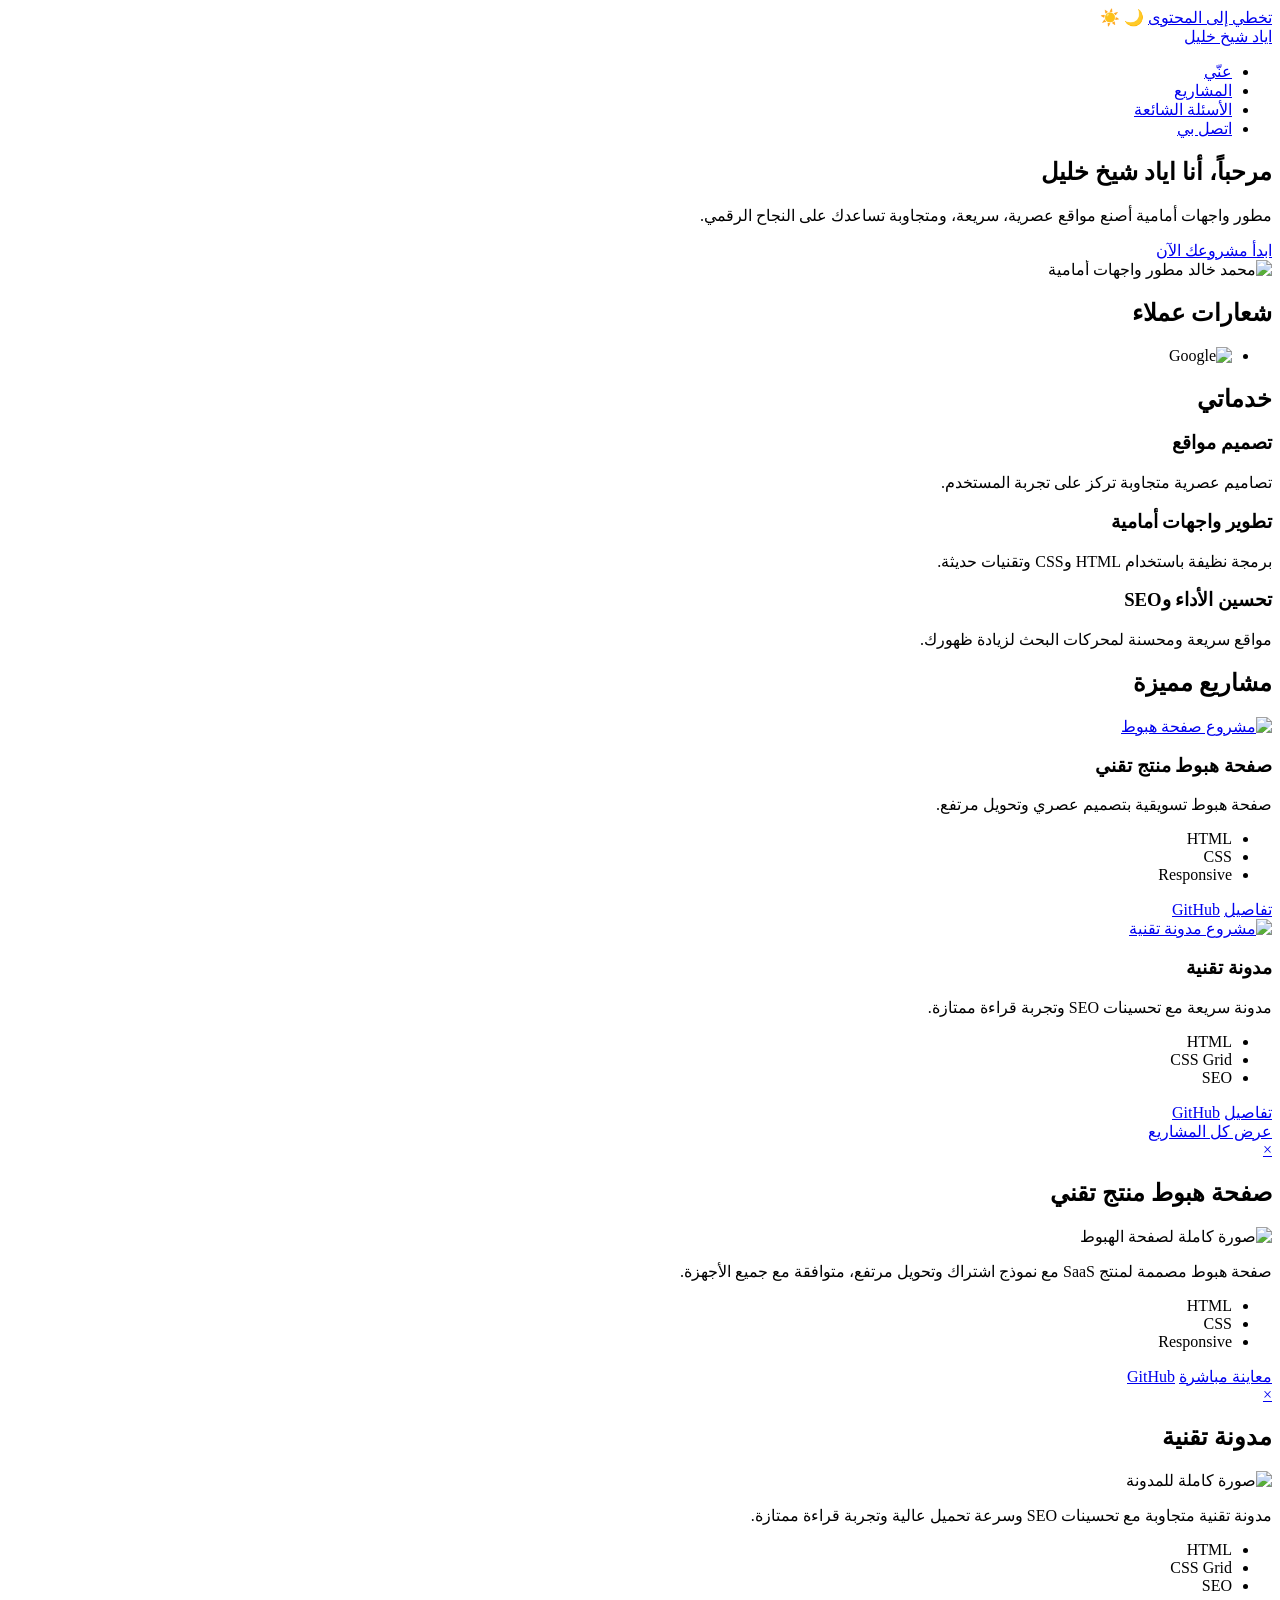
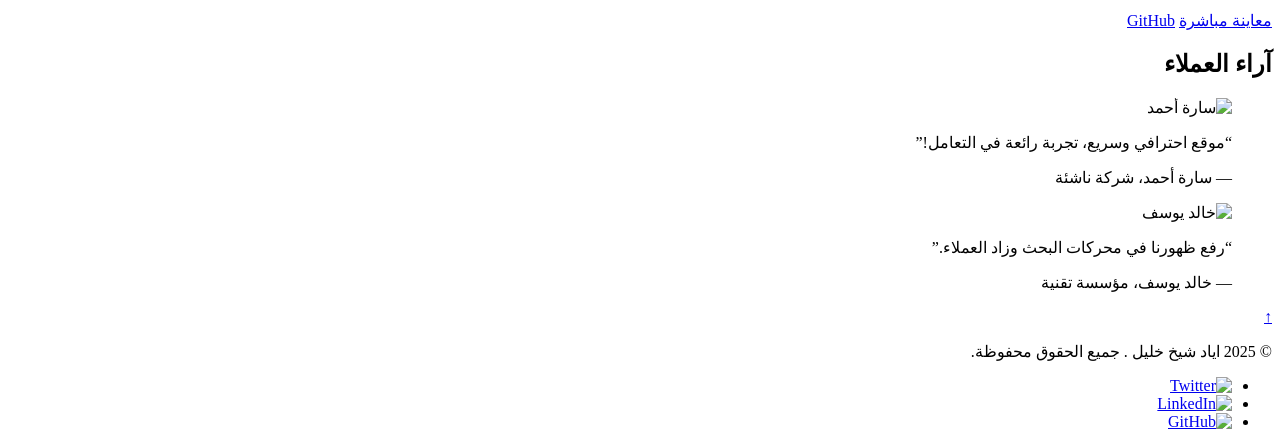
==== docs/index.html @ 0c0e5998 "Add files via upload" ====
<!DOCTYPE html>
<html lang="ar" dir="rtl">
<head>
  <meta charset="UTF-8">
  <meta name="viewport" content="width=device-width,initial-scale=1.0">
  <meta name="description" content="بورتفوليو احترافي للتسويق والتوظيف، تصميم عصري ومتجاوب، سريع ومحسن لمحركات البحث.">
  <link rel="canonical" href="https://your-portfolio.com/">
  <meta property="og:title" content="بورتفوليو احترافي | اياد شيخ خليل ">
  <meta property="og:description" content="موقع شخصي احترافي لعرض الأعمال والخدمات.">
  <meta property="og:image" content="https://images.unsplash.com/photo-1508214751196-bcfd4ca60f91?auto=format&fit=facearea&w=600&q=80">
  <meta property="og:type" content="website">
  <meta property="og:url" content="https://your-portfolio.com/">
  <title>بورتفوليو احترافي|اياد شيخ خليل </title>
  <link rel="icon" href="https://www.svgrepo.com/show/475654/github-color.svg">
  <link href="https://fonts.googleapis.com/css2?family=Cairo:wght@700&family=Montserrat:wght@400;600&display=swap" rel="stylesheet">
  <link rel="stylesheet" href="css/styles.css">
</head>
<body>
  <a href="#main" class="skip-link">تخطي إلى المحتوى</a>
  <input type="checkbox" id="dark-toggle" class="dark-toggle" hidden>
  <label for="dark-toggle" class="dark-toggle-label" aria-label="تبديل الوضع الليلي">
    <span class="moon">🌙</span>
    <span class="sun">☀️</span>
  </label>
  <header class="header">
    <nav class="nav container" aria-label="القائمة الرئيسية">
      <a href="index.html" class="logo" aria-label="الصفحة الرئيسية"> اياد شيخ خليل </a>
      <ul class="nav-list">
        <li><a href="about.html">عنّي</a></li>
        <li><a href="projects.html">المشاريع</a></li>
        <li><a href="faq.html">الأسئلة الشائعة</a></li>
        <li><a href="contact.html" class="btn btn-primary">اتصل بي</a></li>
      </ul>
    </nav>
  </header>
  <main id="main">
    <!-- Hero Section -->
    <section class="hero container">
      <div class="hero-content">
        <h1>مرحباً، أنا <span class="highlight">اياد شيخ خليل</span></h1>
        <p>مطور واجهات أمامية أصنع مواقع عصرية، سريعة، ومتجاوبة تساعدك على النجاح الرقمي.</p>
        <a href="contact.html" class="btn btn-primary cta">ابدأ مشروعك الآن</a>
      </div>
      <div class="hero-image">
        <img 
          src="https://cdn.pixabay.com/photo/2023/12/01/22/27/spiderman-8424632_1280.jpg"
            srcset="https://cdn.pixabay.com/photo/2023/12/01/22/27/spiderman-8424632_1280.jpg 320w, https://cdn.pixabay.com/photo/2023/12/01/22/27/spiderman-8424632_1280.jpg 640w, https://cdn.pixabay.com/photo/2023/12/01/22/27/spiderman-8424632_1280.jpg 1024w"

          sizes="(max-width: 480px) 180px, (max-width: 1024px) 320px, 320px"
          alt="محمد خالد مطور واجهات أمامية" width="320" height="320" loading="lazy">
      </div>
    </section>
    <!-- Clients Logos -->
    <section class="clients container">
      <h2 class="visually-hidden">شعارات عملاء</h2>
      <ul class="clients-logos">
        <li><img src="https://www.svgrepo.com/show/475656/google-color.svg" alt="Google"></li>
      </ul>
    </section>
    <!-- Services Section -->
    <section class="services container">
      <h2>خدماتي</h2>
      <div class="services-grid">
        <article class="service-card">
          <h3>تصميم مواقع</h3>
          <p>تصاميم عصرية متجاوبة تركز على تجربة المستخدم.</p>
        </article>
        <article class="service-card">
          <h3>تطوير واجهات أمامية</h3>
          <p>برمجة نظيفة باستخدام HTML وCSS وتقنيات حديثة.</p>
        </article>
        <article class="service-card">
          <h3>تحسين الأداء وSEO</h3>
          <p>مواقع سريعة ومحسنة لمحركات البحث لزيادة ظهورك.</p>
        </article>
      </div>
    </section>
    <!-- Featured Projects -->
    <section class="featured-projects container">
      <h2>مشاريع مميزة</h2>
      <div class="projects-grid">
        <article class="project-card">
          <a href="#modal-project1" class="project-modal-link" aria-label="تفاصيل المشروع الأول">
            <img 
              src="https://images.unsplash.com/photo-1461749280684-dccba630e2f6?auto=format&fit=crop&w=320&q=80"
              srcset="
                https://images.unsplash.com/photo-1461749280684-dccba630e2f6?auto=format&fit=crop&w=180&q=80 180w,
                https://images.unsplash.com/photo-1461749280684-dccba630e2f6?auto=format&fit=crop&w=320&q=80 320w,
                https://images.unsplash.com/photo-1461749280684-dccba630e2f6?auto=format&fit=crop&w=600&q=80 600w
              "
              sizes="(max-width: 480px) 100vw, (max-width: 1024px) 50vw, 320px"
              alt="مشروع صفحة هبوط" width="320" height="180" loading="lazy">
          </a>
          <div class="project-info">
            <h3>صفحة هبوط منتج تقني</h3>
            <p>صفحة هبوط تسويقية بتصميم عصري وتحويل مرتفع.</p>
            <ul class="tech-list">
              <li>HTML</li>
              <li>CSS</li>
              <li>Responsive</li>
            </ul>
            <div class="project-links">
              <a href="#modal-project1" class="btn btn-secondary project-modal-link" aria-label="تفاصيل المشروع">تفاصيل</a>
              <a href="#" class="btn btn-link" aria-label="رابط GitHub">GitHub</a>
            </div>
          </div>
        </article>
        <article class="project-card">
          <a href="#modal-project2" class="project-modal-link" aria-label="تفاصيل المشروع الثاني">
            <img 
              src="https://images.unsplash.com/photo-1515378791036-0648a3ef77b2?auto=format&fit=crop&w=320&q=80"
              srcset="
                https://images.unsplash.com/photo-1515378791036-0648a3ef77b2?auto=format&fit=crop&w=180&q=80 180w,
                https://images.unsplash.com/photo-1515378791036-0648a3ef77b2?auto=format&fit=crop&w=320&q=80 320w,
                https://images.unsplash.com/photo-1515378791036-0648a3ef77b2?auto=format&fit=crop&w=600&q=80 600w
              "
              sizes="(max-width: 480px) 100vw, (max-width: 1024px) 50vw, 320px"
              alt="مشروع مدونة تقنية" width="320" height="180" loading="lazy">
          </a>
          <div class="project-info">
            <h3>مدونة تقنية</h3>
            <p>مدونة سريعة مع تحسينات SEO وتجربة قراءة ممتازة.</p>
            <ul class="tech-list">
              <li>HTML</li>
              <li>CSS Grid</li>
              <li>SEO</li>
            </ul>
            <div class="project-links">
              <a href="#modal-project2" class="btn btn-secondary project-modal-link" aria-label="تفاصيل المشروع">تفاصيل</a>
              <a href="#" class="btn btn-link" aria-label="رابط GitHub">GitHub</a>
            </div>
          </div>
        </article>
      </div>
      <a href="projects.html" class="btn btn-outline">عرض كل المشاريع</a>
    </section>
    <!-- Project Modal 1 -->
    <div id="modal-project1" class="modal-overlay" tabindex="-1" aria-modal="true" role="dialog">
      <div class="modal-content">
        <a href="#" class="modal-close" aria-label="إغلاق">×</a>
        <h2>صفحة هبوط منتج تقني</h2>
        <img src="https://images.unsplash.com/photo-1461749280684-dccba630e2f6?auto=format&fit=crop&w=600&q=80" alt="صورة كاملة لصفحة الهبوط" width="600" height="340" loading="lazy">
        <p>صفحة هبوط مصممة لمنتج SaaS مع نموذج اشتراك وتحويل مرتفع، متوافقة مع جميع الأجهزة.</p>
        <ul class="tech-list">
          <li>HTML</li>
          <li>CSS</li>
          <li>Responsive</li>
        </ul>
        <div class="project-links">
          <a href="#" class="btn btn-secondary">معاينة مباشرة</a>
          <a href="#" class="btn btn-link">GitHub</a>
        </div>
      </div>
    </div>
    <!-- Project Modal 2 -->
    <div id="modal-project2" class="modal-overlay" tabindex="-1" aria-modal="true" role="dialog">
      <div class="modal-content">
        <a href="#" class="modal-close" aria-label="إغلاق">×</a>
        <h2>مدونة تقنية</h2>
        <img src="https://images.unsplash.com/photo-1515378791036-0648a3ef77b2?auto=format&fit=crop&w=600&q=80" alt="صورة كاملة للمدونة" width="600" height="340" loading="lazy">
        <p>مدونة تقنية متجاوبة مع تحسينات SEO وسرعة تحميل عالية وتجربة قراءة ممتازة.</p>
        <ul class="tech-list">
          <li>HTML</li>
          <li>CSS Grid</li>
          <li>SEO</li>
        </ul>
        <div class="project-links">
          <a href="#" class="btn btn-secondary">معاينة مباشرة</a>
          <a href="#" class="btn btn-link">GitHub</a>
        </div>
      </div>
    </div>
    <!-- Testimonials -->
    <section class="testimonials container">
      <h2>آراء العملاء</h2>
      <div class="testimonials-grid">
        <blockquote class="testimonial-card">
          <img src="https://cdn.pixabay.com/photo/2016/12/05/21/55/super-woman-1885016_1280.jpg" alt="سارة أحمد" class="testimonial-avatar" width="48" height="48">
          <p>“موقع احترافي وسريع، تجربة رائعة في التعامل!”</p>
          <footer>— سارة أحمد، شركة ناشئة</footer>
        </blockquote>
        <blockquote class="testimonial-card">
          <img src="https://cdn.pixabay.com/photo/2023/07/06/09/07/ai-generated-8109979_1280.jpg" alt="خالد يوسف" class="testimonial-avatar" width="48" height="48">
          <p>“رفع ظهورنا في محركات البحث وزاد العملاء.”</p>
          <footer>— خالد يوسف، مؤسسة تقنية</footer>
        </blockquote>
      </div>
    </section>
    <a href="#top" class="back-to-top" aria-label="العودة للأعلى">↑</a>
  </main>
  <footer class="footer">
    <div class="container footer-content">
      <p>&copy; 2025  اياد شيخ خليل . جميع الحقوق محفوظة.</p>
      <ul class="social-list">
        <li><a href="#" aria-label="تويتر"><img src="https://www.svgrepo.com/show/475689/twitter-color.svg" alt="Twitter"></a></li>
        <li><a href="#" aria-label="لينكدإن"><img src="https://www.svgrepo.com/show/475661/linkedin-color.svg" alt="LinkedIn"></a></li>
        <li><a href="#" aria-label="جيت هب"><img src="https://www.svgrepo.com/show/475654/github-color.svg" alt="GitHub"></a></li>
      </ul>
    </div>
  </footer>
<script>
  // عند تحميل الصفحة: تحقق من localStorage وفعّل الوضع المناسب
  document.addEventListener('DOMContentLoaded', function() {
    const toggle = document.getElementById('dark-toggle');
    // إذا كان هناك تفضيل محفوظ
    if(localStorage.getItem('theme') === 'dark') {
      toggle.checked = true;
      document.body.classList.add('dark');
    } else {
      toggle.checked = false;
      document.body.classList.remove('dark');
    }
    // عند تغيير التبديل، احفظ التفضيل
    toggle.addEventListener('change', function() {
      if(toggle.checked) {
        localStorage.setItem('theme', 'dark');
        document.body.classList.add('dark');
      } else {
        localStorage.setItem('theme', 'light');
        document.body.classList.remove('dark');
      }
    });
  });
</script>
</body>
</html>
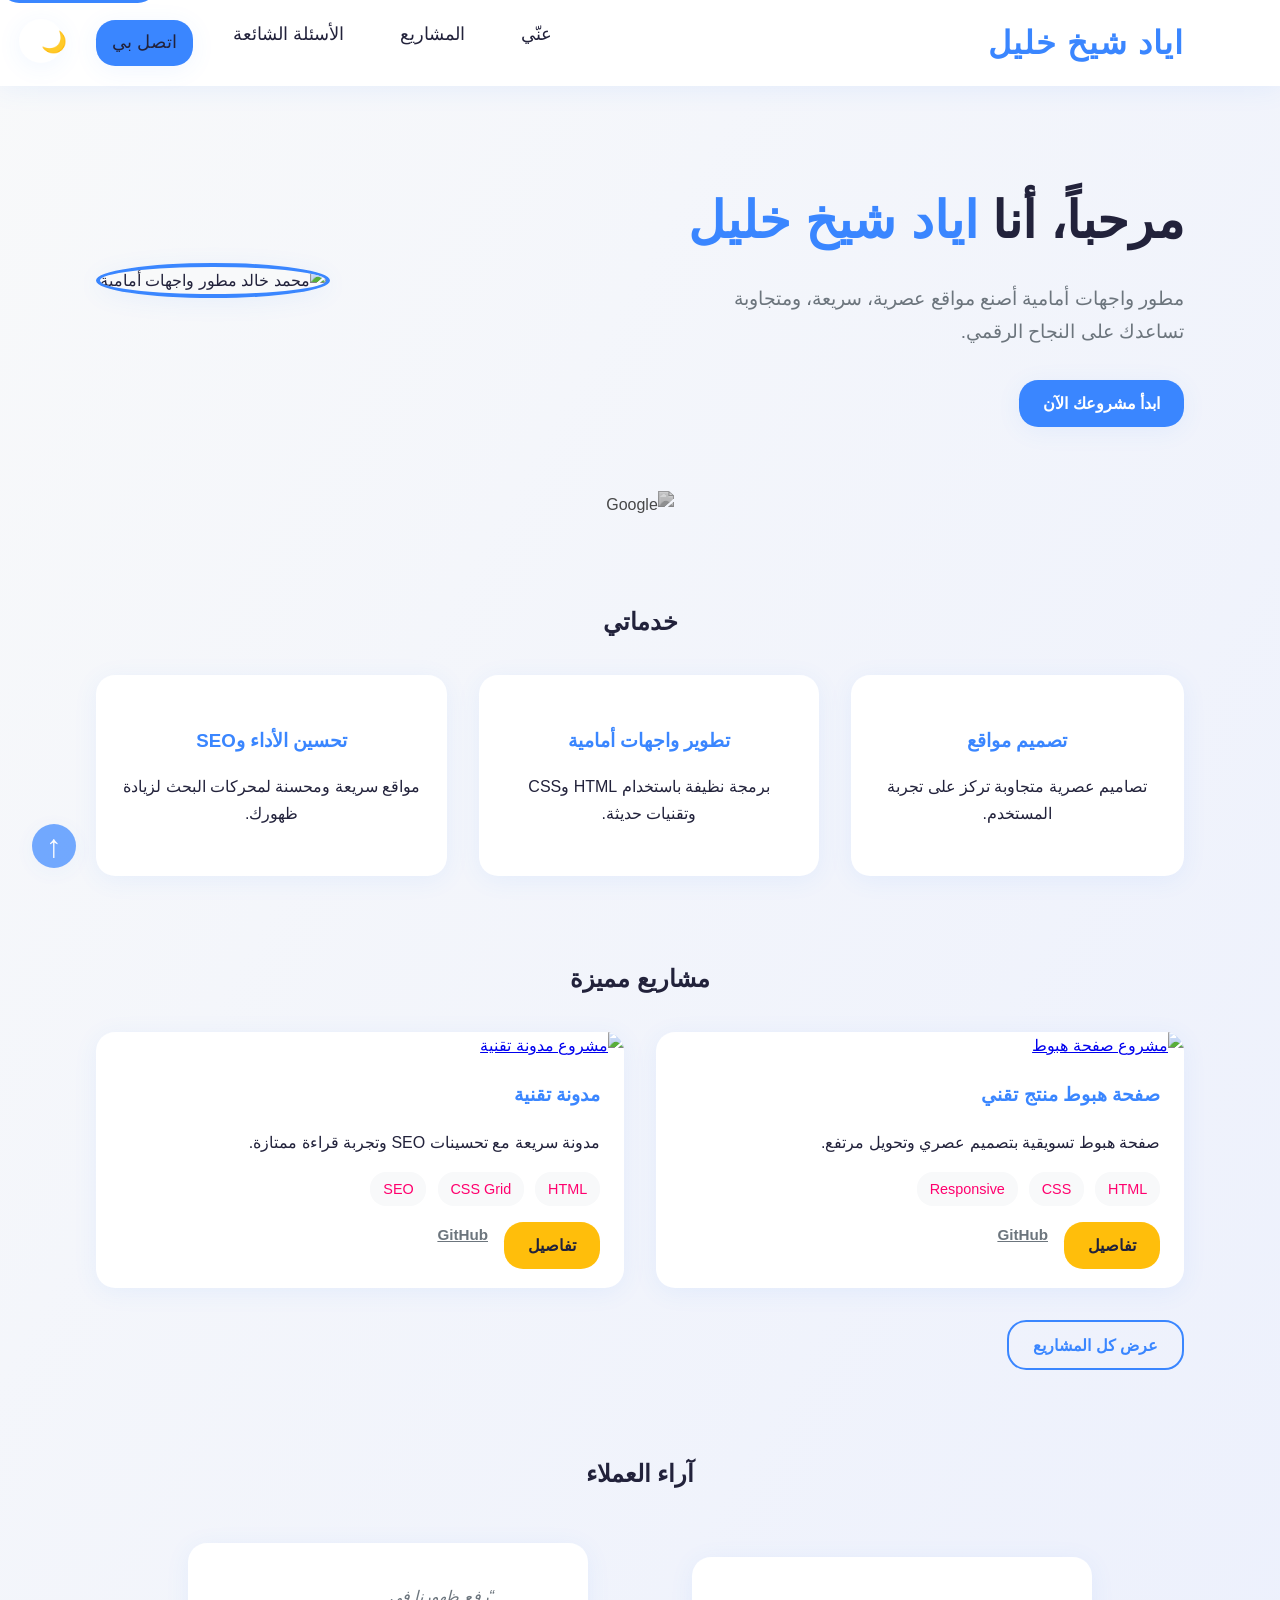
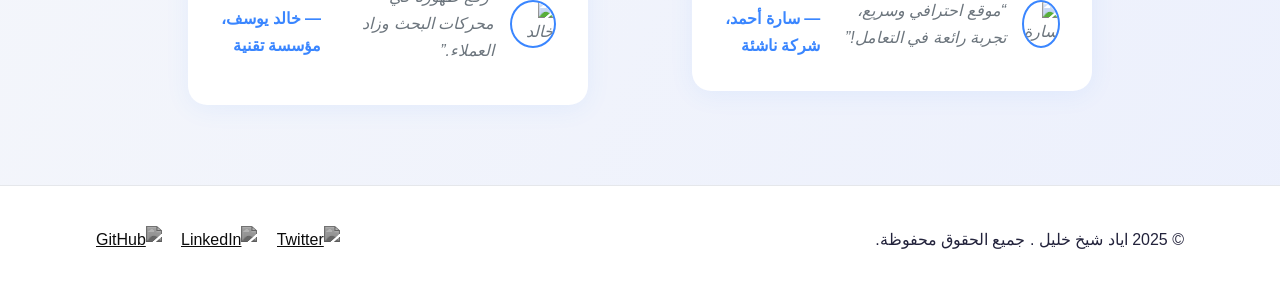
==== commit 3e6271f9: "Update index.html" ====
--- a/docs/index.html
+++ b/docs/index.html
@@ -13,7 +13,7 @@
   <title>بورتفوليو احترافي|اياد شيخ خليل </title>
   <link rel="icon" href="https://www.svgrepo.com/show/475654/github-color.svg">
   <link href="https://fonts.googleapis.com/css2?family=Cairo:wght@700&family=Montserrat:wght@400;600&display=swap" rel="stylesheet">
-  <link rel="stylesheet" href="css/styles.css">
+  <link rel="stylesheet" href="styles.css">
 </head>
 <body>
   <a href="#main" class="skip-link">تخطي إلى المحتوى</a>
@@ -223,4 +223,4 @@
   });
 </script>
 </body>
-</html>+</html>
--- a/docs/styles.css
+++ b/docs/styles.css
@@ -0,0 +1,636 @@
+/* 
+  ===========================
+  Portfolio Main Stylesheet
+  Author: اسمك
+  Last Update: 2025-09-27
+  ===========================
+*/
+
+/* CSS Variables: Easily change colors, fonts, spacing */
+:root {
+  --color-primary: #3a86ff;
+  --color-secondary: #ffbe0b;
+  --color-accent: #ff006e;
+  --color-bg: #f8f9fa;
+  --color-bg-gradient: linear-gradient(120deg, #f8f9fa 0%, #e0e7ff 100%);
+  --color-text: #22223b;
+  --color-muted: #6c757d;
+  --color-white: #fff;
+  --color-border: #e5e7eb;
+
+  --font-display: 'Cairo', sans-serif;
+  --font-body: 'Montserrat', sans-serif;
+
+  --radius: 1.2rem;
+  --transition: 0.3s cubic-bezier(.4,2,.3,1);
+  --shadow: 0 4px 24px 0 rgba(58,134,255,0.08);
+
+  --container-width: 1200px;
+  --gap: 2rem;
+}
+
+/* Dark Mode Variables */
+body.dark,
+:root:has(#dark-toggle:checked) {
+  --color-bg: #181a1b;
+  --color-bg-gradient: linear-gradient(120deg, #181a1b 0%, #232946 100%);
+  --color-text: #f8f9fa;
+  --color-white: #232946;
+  --color-border: #232946;
+  --color-muted: #b8b8b8;
+}
+
+/* Reset & Base Styles */
+*,
+*::before,
+*::after {
+  box-sizing: border-box;
+}
+
+html {
+  scroll-behavior: smooth;
+  font-size: 100%;
+}
+
+body {
+  margin: 0;
+  font-family: var(--font-body);
+  color: var(--color-text);
+  background: var(--color-bg-gradient);
+  min-height: 100vh;
+  line-height: 1.7;
+  direction: rtl;
+  transition: background 0.5s, color 0.5s;
+}
+
+/* Skip to content (a11y) */
+.skip-link {
+  position: absolute;
+  top: -40px;
+  left: 0;
+  background: var(--color-primary);
+  color: var(--color-white);
+  padding: 0.5rem 1rem;
+  z-index: 1000;
+  border-radius: var(--radius);
+  transition: top 0.3s;
+}
+.skip-link:focus {
+  top: 10px;
+}
+
+/* Dark Mode Toggle */
+.dark-toggle-label {
+  position: fixed;
+  top: 1.2rem;
+  left: 1.2rem;
+  z-index: 1001;
+  background: var(--color-white);
+  border-radius: 50%;
+  box-shadow: var(--shadow);
+  width: 44px;
+  height: 44px;
+  display: flex;
+  align-items: center;
+  justify-content: center;
+  cursor: pointer;
+  transition: background 0.3s;
+}
+.dark-toggle-label .moon,
+.dark-toggle-label .sun {
+  font-size: 1.3rem;
+  transition: opacity 0.3s;
+}
+#dark-toggle:not(:checked) ~ .dark-toggle-label .moon { opacity: 1; }
+#dark-toggle:not(:checked) ~ .dark-toggle-label .sun { opacity: 0; }
+#dark-toggle:checked ~ .dark-toggle-label .moon { opacity: 0; }
+#dark-toggle:checked ~ .dark-toggle-label .sun { opacity: 1; }
+
+/* Container Utility */
+.container {
+  width: 90%;
+  max-width: var(--container-width);
+  margin-inline: auto;
+}
+
+/* Header & Navigation */
+.header {
+  background: var(--color-white);
+  box-shadow: var(--shadow);
+  position: sticky;
+  top: 0;
+  z-index: 10;
+}
+.nav {
+  display: flex;
+  align-items: center;
+  justify-content: space-between;
+  padding-block: 1rem;
+}
+.logo {
+  font-family: var(--font-display);
+  font-size: 2rem;
+  color: var(--color-primary);
+  text-decoration: none;
+  font-weight: bold;
+  letter-spacing: 1px;
+}
+.nav-list {
+  display: flex;
+  gap: 1.5rem;
+  list-style: none;
+  margin: 0;
+  padding: 0;
+}
+.nav-list a {
+  color: var(--color-text);
+  text-decoration: none;
+  font-weight: 500;
+  font-size: 1.1rem;
+  padding: 0.5rem 1rem;
+  border-radius: var(--radius);
+  transition: background var(--transition), color var(--transition);
+}
+.nav-list a[aria-current="page"] {
+  background: var(--color-primary);
+  color: var(--color-white);
+}
+.nav-list a:hover,
+.nav-list a:focus {
+  background: var(--color-primary);
+  color: var(--color-white);
+}
+
+/* Buttons */
+.btn {
+  display: inline-block;
+  padding: 0.6rem 1.5rem;
+  border-radius: var(--radius);
+  font-weight: 600;
+  font-family: var(--font-body);
+  font-size: 1rem;
+  text-decoration: none;
+  border: none;
+  cursor: pointer;
+  transition: background var(--transition), color var(--transition), box-shadow var(--transition);
+}
+.btn-primary {
+  background: var(--color-primary);
+  color: var(--color-white);
+  box-shadow: var(--shadow);
+}
+.btn-primary:hover,
+.btn-primary:focus {
+  background: var(--color-accent);
+}
+.btn-secondary {
+  background: var(--color-secondary);
+  color: var(--color-text);
+}
+.btn-secondary:hover,
+.btn-secondary:focus {
+  background: var(--color-primary);
+  color: var(--color-white);
+}
+.btn-outline {
+  background: transparent;
+  color: var(--color-primary);
+  border: 2px solid var(--color-primary);
+}
+.btn-outline:hover,
+.btn-outline:focus {
+  background: var(--color-primary);
+  color: var(--color-white);
+}
+.btn-link {
+  background: none;
+  color: var(--color-muted);
+  text-decoration: underline;
+  padding: 0;
+  font-size: 0.95rem;
+}
+.btn-link:hover,
+.btn-link:focus {
+  color: var(--color-primary);
+}
+
+/* Hero Section */
+.hero {
+  display: flex;
+  flex-direction: column-reverse;
+  align-items: center;
+  gap: var(--gap);
+  padding-block: 3rem 2rem;
+}
+.hero-content {
+  text-align: center;
+  max-width: 500px;
+}
+.hero h1 {
+  font-family: var(--font-display);
+  font-size: 2.5rem;
+  margin-bottom: 1rem;
+}
+.hero .highlight {
+  color: var(--color-primary);
+}
+.hero p {
+  color: var(--color-muted);
+  margin-bottom: 2rem;
+  font-size: 1.2rem;
+}
+.hero-image img {
+  border-radius: 50%;
+  box-shadow: var(--shadow);
+  width: 180px;
+  height: 180px;
+  object-fit: cover;
+  border: 4px solid var(--color-primary);
+  background: var(--color-bg);
+}
+
+/* Clients Logos */
+.clients-logos {
+  display: flex;
+  justify-content: center;
+  gap: 2.5rem;
+  align-items: center;
+  margin: 2rem 0;
+  list-style: none;
+  padding: 0;
+}
+.clients-logos img {
+  width: 90px;
+  height: auto;
+  filter: grayscale(1) brightness(0.8);
+  opacity: 0.8;
+  transition: filter 0.3s, opacity 0.3s;
+}
+.clients-logos img:hover,
+.clients-logos img:focus {
+  filter: none;
+  opacity: 1;
+}
+
+/* Services Section */
+.services {
+  padding-block: 2rem;
+}
+.services h2 {
+  text-align: center;
+  font-family: var(--font-display);
+  margin-bottom: 2rem;
+}
+.services-grid {
+  display: flex;
+  flex-direction: column;
+  gap: 1.5rem;
+}
+.service-card {
+  background: var(--color-white);
+  border-radius: var(--radius);
+  box-shadow: var(--shadow);
+  padding: 2rem 1.5rem;
+  text-align: center;
+  transition: transform var(--transition), box-shadow var(--transition);
+}
+.service-card:hover,
+.service-card:focus-within {
+  transform: translateY(-8px) scale(1.03);
+  box-shadow: 0 8px 32px 0 rgba(58,134,255,0.13);
+}
+.service-card h3 {
+  color: var(--color-primary);
+  margin-bottom: 1rem;
+  font-family: var(--font-display);
+}
+
+/* Projects Section */
+.featured-projects {
+  padding-block: 2rem;
+}
+.featured-projects h2 {
+  text-align: center;
+  font-family: var(--font-display);
+  margin-bottom: 2rem;
+}
+.projects-grid {
+  display: grid;
+  grid-template-columns: 1fr;
+  gap: 2rem;
+  margin-bottom: 2rem;
+}
+.project-card {
+  background: var(--color-white);
+  border-radius: var(--radius);
+  box-shadow: var(--shadow);
+  overflow: hidden;
+  display: flex;
+  flex-direction: column;
+  transition: transform var(--transition), box-shadow var(--transition);
+  position: relative;
+}
+.project-card:hover,
+.project-card:focus-within {
+  transform: translateY(-8px) scale(1.02);
+  box-shadow: 0 8px 32px 0 rgba(255,0,110,0.13);
+}
+.project-card img {
+  width: 100%;
+  height: 180px;
+  object-fit: cover;
+  transition: filter var(--transition), transform var(--transition);
+}
+.project-card:hover img,
+.project-card:focus-within img {
+  filter: brightness(0.95) blur(1px);
+  transform: scale(1.04);
+}
+.project-info {
+  padding: 1.2rem 1.5rem;
+}
+.project-info h3 {
+  margin-top: 0;
+  color: var(--color-primary);
+  font-family: var(--font-display);
+}
+.tech-list {
+  display: flex;
+  gap: 0.7rem;
+  list-style: none;
+  padding: 0;
+  margin: 0.5rem 0 1rem 0;
+}
+.tech-list li {
+  background: var(--color-bg);
+  color: var(--color-accent);
+  padding: 0.3rem 0.8rem;
+  border-radius: 1rem;
+  font-size: 0.9rem;
+}
+.project-links {
+  display: flex;
+  gap: 1rem;
+  margin-top: 1rem;
+}
+
+/* Modal Overlay (CSS-only via :target) */
+.modal-overlay {
+  display: none;
+  position: fixed;
+  inset: 0;
+  background: rgba(34,34,59,0.85);
+  z-index: 1002;
+  align-items: center;
+  justify-content: center;
+  animation: fadeIn 0.4s;
+}
+@keyframes fadeIn {
+  from { opacity: 0; }
+  to { opacity: 1; }
+}
+.modal-overlay:target {
+  display: flex;
+}
+.modal-content {
+  background: var(--color-white);
+  border-radius: var(--radius);
+  box-shadow: var(--shadow);
+  padding: 2rem 2.5rem;
+  max-width: 600px;
+  width: 95vw;
+  position: relative;
+  color: var(--color-text);
+  text-align: center;
+}
+.modal-close {
+  position: absolute;
+  top: 1rem;
+  left: 1rem;
+  font-size: 2rem;
+  color: var(--color-accent);
+  text-decoration: none;
+  background: none;
+  border: none;
+  cursor: pointer;
+  z-index: 1;
+}
+.modal-content img {
+  width: 100%;
+  border-radius: var(--radius);
+  margin-bottom: 1rem;
+}
+
+/* Testimonials */
+.testimonials {
+  padding-block: 2rem;
+}
+.testimonials h2 {
+  text-align: center;
+  font-family: var(--font-display);
+  margin-bottom: 2rem;
+}
+.testimonials-grid {
+  display: flex;
+  flex-direction: column;
+  gap: 1.5rem;
+  align-items: center;
+}
+.testimonial-card {
+  background: var(--color-white);
+  border-radius: var(--radius);
+  box-shadow: var(--shadow);
+  padding: 1.5rem 2rem;
+  max-width: 400px;
+  font-style: italic;
+  color: var(--color-muted);
+  position: relative;
+  display: flex;
+  align-items: center;
+  gap: 1rem;
+}
+.testimonial-avatar {
+  border-radius: 50%;
+  width: 48px;
+  height: 48px;
+  object-fit: cover;
+  border: 2px solid var(--color-primary);
+}
+.testimonial-card footer {
+  margin-top: 1rem;
+  font-style: normal;
+  color: var(--color-primary);
+  font-weight: bold;
+}
+
+/* FAQ Accordion (CSS-only) */
+.faq-section {
+  padding-block: 2rem;
+}
+.faq-list {
+  max-width: 700px;
+  margin: 0 auto;
+}
+.faq-item {
+  margin-bottom: 1rem;
+  border-radius: var(--radius);
+  background: var(--color-white);
+  box-shadow: var(--shadow);
+  overflow: hidden;
+}
+.faq-question {
+  display: block;
+  width: 100%;
+  padding: 1.2rem 1.5rem;
+  font-weight: bold;
+  color: var(--color-primary);
+  background: none;
+  border: none;
+  text-align: right;
+  cursor: pointer;
+  font-size: 1.1rem;
+  transition: background 0.2s;
+}
+.faq-toggle {
+  display: none;
+}
+.faq-toggle:checked + .faq-question {
+  background: var(--color-bg);
+}
+.faq-toggle:checked + .faq-question + .faq-answer {
+  max-height: 300px;
+  padding: 1.2rem 1.5rem;
+  opacity: 1;
+}
+.faq-answer {
+  max-height: 0;
+  overflow: hidden;
+  opacity: 0;
+  transition: max-height 0.4s, opacity 0.4s, padding 0.4s;
+  padding: 0 1.5rem;
+  color: var(--color-text);
+}
+
+/* Footer */
+.footer {
+  background: var(--color-white);
+  border-top: 1px solid var(--color-border);
+  padding-block: 1.5rem;
+  margin-top: 2rem;
+}
+.footer-content {
+  display: flex;
+  flex-direction: column;
+  align-items: center;
+  gap: 1rem;
+}
+.social-list {
+  display: flex;
+  gap: 1.2rem;
+  list-style: none;
+  padding: 0;
+  margin: 0;
+}
+.social-list a img {
+  width: 28px;
+  height: 28px;
+  filter: grayscale(1) brightness(0.7);
+  transition: filter var(--transition);
+}
+.social-list a:hover img,
+.social-list a:focus img {
+  filter: none;
+}
+
+/* Back to Top Button */
+.back-to-top {
+  position: fixed;
+  bottom: 2rem;
+  left: 2rem;
+  background: var(--color-primary);
+  color: var(--color-white);
+  border-radius: 50%;
+  width: 44px;
+  height: 44px;
+  display: flex;
+  align-items: center;
+  justify-content: center;
+  font-size: 2rem;
+  text-decoration: none;
+  box-shadow: var(--shadow);
+  opacity: 0.7;
+  z-index: 1001;
+  transition: opacity 0.3s;
+}
+.back-to-top:hover,
+.back-to-top:focus {
+  opacity: 1;
+}
+
+/* Responsive Design (Mobile First) */
+@media (min-width: 480px) {
+  .hero {
+    flex-direction: row;
+    justify-content: space-between;
+    text-align: right;
+  }
+  .hero-content {
+    text-align: right;
+  }
+  .services-grid,
+  .testimonials-grid {
+    flex-direction: row;
+    justify-content: center;
+  }
+  .services-grid {
+    gap: 2rem;
+  }
+}
+@media (min-width: 768px) {
+  .projects-grid {
+    grid-template-columns: 1fr 1fr;
+  }
+  .footer-content {
+    flex-direction: row;
+    justify-content: space-between;
+  }
+}
+@media (min-width: 1024px) {
+  .hero h1 {
+    font-size: 3.2rem;
+  }
+  .container {
+    width: 85%;
+  }
+}
+@media (min-width: 1440px) {
+  .container {
+    width: 70%;
+  }
+}
+
+/* Focus States (a11y) */
+a:focus,
+button:focus,
+input:focus,
+textarea:focus {
+  outline: 2px solid var(--color-accent);
+  outline-offset: 2px;
+}
+
+/* Utility Classes */
+.text-center { text-align: center; }
+.mt-2 { margin-top: 2rem; }
+.mb-2 { margin-bottom: 2rem; }
+.visually-hidden { position: absolute !important; width: 1px; height: 1px; padding: 0; margin: -1px; overflow: hidden; clip: rect(0,0,0,0); border: 0; }
+
+/* Animated Gradient Background (subtle) */
+body {
+  background: var(--color-bg-gradient);
+  background-size: 200% 200%;
+  animation: gradientMove 8s ease-in-out infinite alternate;
+}
+@keyframes gradientMove {
+  0% { background-position: 0% 50%; }
+  100% { background-position: 100% 50%; }
+}
